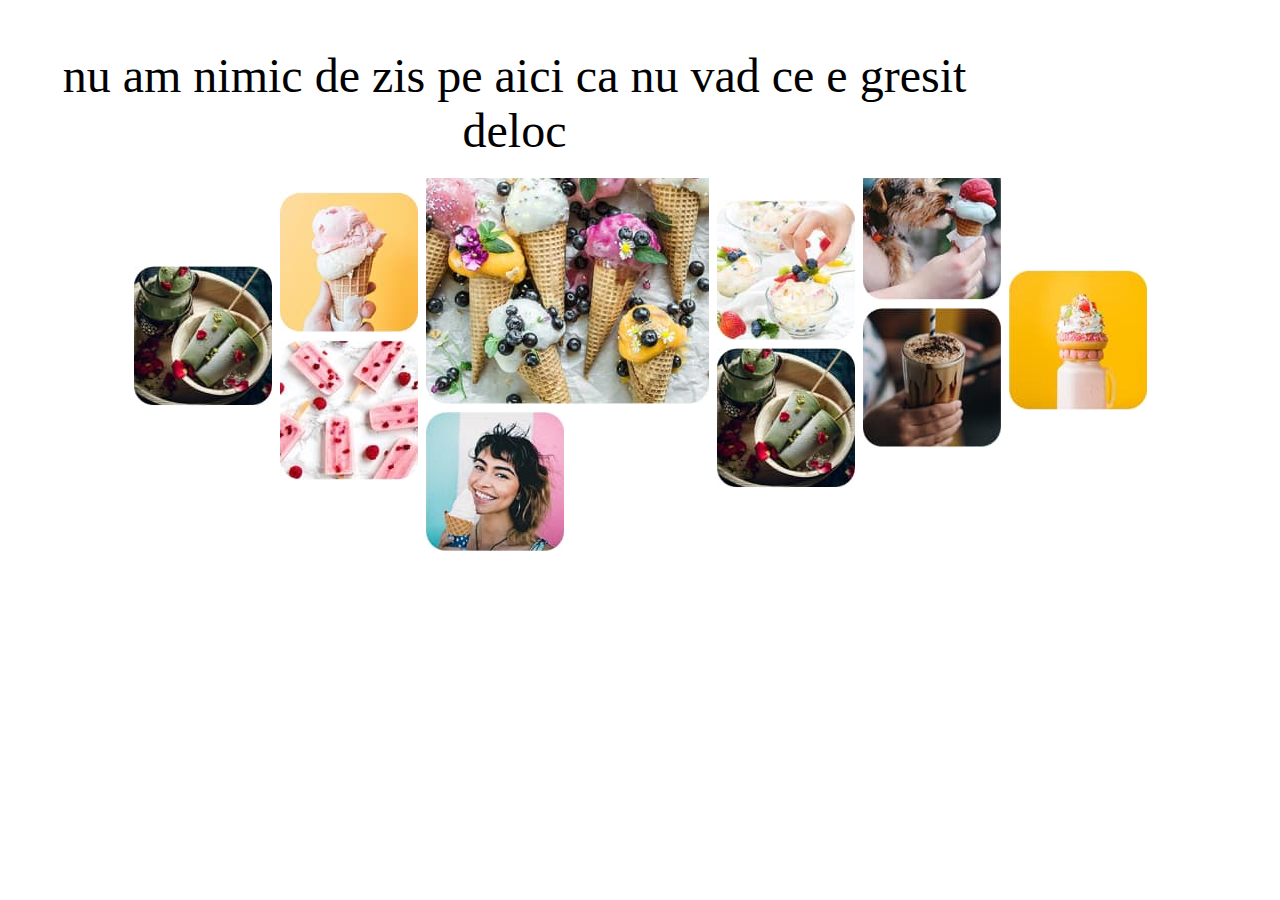
==== contacts.html @ 74f76d8f "masonry commit" ====
<!DOCTYPE html>
<html lang="en">
	<head>
		<meta charset="UTF-8" />
		<meta
			name="viewport"
			content="width=device-width, initial-scale=1.0"
		/>
		<link
			rel="stylesheet"
			href="./css/galery.css"
		/>
		<title>Document</title>
	</head>
	<body>
		<!-- Gallery section start Mariuta Naomi-Ioana -->

		<section class="testing"><p>nu am nimic de zis pe aici ca nu vad ce e gresit deloc</p></section>
		<section class="gallery">
			<div class="masonry">
				<div class="pics">
					<picture>
						<source
							media="(min-width: 1280px)"
							srcset="./images/home-pic1-d.png, ./images/home-pic1-d-2x.png"
						/>
						<source
							media="(min-width: 768px)"
							srcset="./images/home-pic1-t.png, ./images/home-pic1-t-2x.png"
						/>
						<source
							media="(min-width: 480px)"
							srcset="./images/home-pic1-m.png, ./images/home-pic1-m-2x.png"
						/>
						<img
							class="images"
							src="./images/home-pic1-d.png"
							alt=""
						/>
					</picture>
				</div>
				<div class="pics">
					<picture>
						<source
							media="(min-width: 1280px)"
							srcset="./images/home-pic2-d.png, ./images/home-pic2-d-2x.png"
						/>
						<source
							media="(min-width: 768px)"
							srcset="./images/home-pic2-t.png, ./images/home-pic2-t-2x.png"
						/>
						<source
							media="(min-width: 480px)"
							srcset="./images/home-pic2-m.png, ./images/home-pic2-m-2x.png"
						/>
						<img
							class="images"
							src="./images/home-pic2-d.png"
							alt=""
						/>
					</picture>
					<picture>
						<source
							media="(min-width: 1280px)"
							srcset="./images/home-pic3-d.png, ./images/home-pic3-d-2x.png"
						/>
						<source
							media="(min-width: 768px)"
							srcset="./images/home-pic3-t.png, ./images/home-pic3-t-2x.png"
						/>
						<source
							media="(min-width: 480px)"
							srcset="./images/home-pic3-m.png, ./images/home-pic3-m-2x.png"
						/>

						<img
							class="images"
							src="./images/home-pic3-d.png"
							alt=""
						/>
					</picture>
				</div>
				<div class="pics">
					<picture>
						<source
							media="(min-width: 1280px)"
							srcset="./images/home-pic4-d.png, ./images/home-pic4-d-2x.png"
						/>
						<source
							media="(min-width: 768px)"
							srcset="./images/home-pic4-t.png, ./images/home-pic4-t-2x.png"
						/>
						<source
							media="(min-width: 480px)"
							srcset="./images/home-pic4-m.png, ./images/home-pic4-m-2x.png"
						/>

						<img
							class="images"
							src="./images/home-pic4-d.png"
							alt=""
						/>
					</picture>
					<picture>
						<source
							media="(min-width: 1280px)"
							srcset="./images/home-pic5-d.png, ./images/home-pic5-d-2x.png"
						/>
						<source
							media="(min-width: 768px)"
							srcset="./images/home-pic5-t.png, ./images/home-pic5-t-2x.png"
						/>
						<source
							media="(min-width: 480px)"
							srcset="./images/home-pic5-m.png, ./images/home-pic5-m-2x.png"
						/>

						<img
							class="images"
							src="./images/home-pic5-d.png"
							alt=""
						/>
					</picture>
				</div>
				<div class="pics exception-1">
					<picture>
						<source
							media="(min-width: 1280px)"
							srcset="./images/home-pic6-d.png, ./images/home-pic6-d-2x.png"
						/>
						<source
							media="(min-width: 768px)"
							srcset="./images/home-pic6-t.png, ./images/home-pic6-t-2x.png"
						/>
						<source
							media="(min-width: 480px)"
							srcset="./images/home-pic6-m.png, ./images/home-pic6-m-2x.png"
						/>

						<img
							class="images"
							src="./images/home-pic6-d.png"
							alt=""
						/>
					</picture>
					<picture>
						<source
							media="(min-width: 1280px)"
							srcset="./images/home-pic1-d.png, ./images/home-pic7-d-2x.png"
						/>
						<source
							media="(min-width: 768px)"
							srcset="./images/home-pic7-t.png, ./images/home-pic7-t-2x.png"
						/>
						<source
							media="(min-width: 480px)"
							srcset="./images/home-pic7-m.png, ./images/home-pic7-m-2x.png"
						/>

						<img
							class="images"
							src="./images/home-pic7-d.png"
							alt=""
						/>
					</picture>
				</div>
				<div class="pics exception-2">
					<picture>
						<source
							media="(min-width: 1280px)"
							srcset="./images/home-pic8-d.png, ./images/home-pic8-d-2x.png"
						/>
						<source
							media="(min-width: 768px)"
							srcset="./images/home-pic8-t.png, ./images/home-pic8-t-2x.png"
						/>
						<source
							media="(min-width: 480px)"
							srcset="./images/home-pic8-m.png, ./images/home-pic8-m-2x.png"
						/>

						<img
							class="images"
							src="./images/home-pic8-d.png"
							alt=""
						/> </picture
					><picture>
						<source
							media="(min-width: 1280px)"
							srcset="./images/home-pic9-d.png, ./images/home-pic9-d-2x.png"
						/>
						<source
							media="(min-width: 768px)"
							srcset="./images/home-pic9-t.png, ./images/home-pic9-t-2x.png"
						/>
						<source
							media="(min-width: 480px)"
							srcset="./images/home-pic9-m.png, ./images/home-pic9-m-2x.png"
						/>

						<img
							class="images"
							src="./images/home-pic9-d.png"
							alt=""
						/>
					</picture>
				</div>
				<div class="pics exception-3">
					<picture>
						<source
							media="(min-width: 1280px)"
							srcset="./images/home-pic10-d.png, ./images/home-pic10-d-2x.png"
						/>
						<source
							media="(min-width: 768px)"
							srcset="./images/home-pic10-t.png, ./images/home-pic10-t-2x.png"
						/>
						<source
							media="(min-width: 480px)"
							srcset="./images/home-pic10-m.png, ./images/home-pic10-m-2x.png"
						/>

						<img
							class="images"
							src="./images/home-pic10-d.png"
							alt=""
						/>
					</picture>
				</div>
			</div>
		</section>
		<!-- Gallery section end Mariuta Naomi-Ioana -->
		<!-- <script
			type="module"
			src="./masonry.js"
		></script> -->
	</body>
</html>
---- css/galery.css ----
:root {
	--transition: 250ms cubic-bezier(0.4, 0, 0.2, 1);
}

.testing {
	max-width: 1013px;
	height: 130px;
}

.testing p {
	font-size: 3em;
	text-align: center;
	max-width: 1013px;
}

.gallery {
	width: 100%;
	display: flex;
	justify-content: center;
	overflow-x: hidden;
}
.masonry {
	z-index: 20;
	position: relative;
	display: flex;
	gap: 0.5em;
	align-items: center;
	margin-top: -3.6rem;
}
.pics {
	display: flex;
	flex-direction: column;
	justify-content: center;
	gap: 0.25em;
}

.exception-1 {
	margin-bottom: -1rem;
}

.exception-2 {
	margin-bottom: 4rem;
}

.exception-3 {
	margin-bottom: -0.5rem;
}

.images {
	transition: transform var(--transition);
}

.images:hover {
	cursor: pointer;
	transform: scale(1.05);
	z-index: 20;
}

@media screen and (min-width: 768px) {
	.masonry {
		max-width: 63.3125rem;
		margin-top: -3.6rem;
	}
}
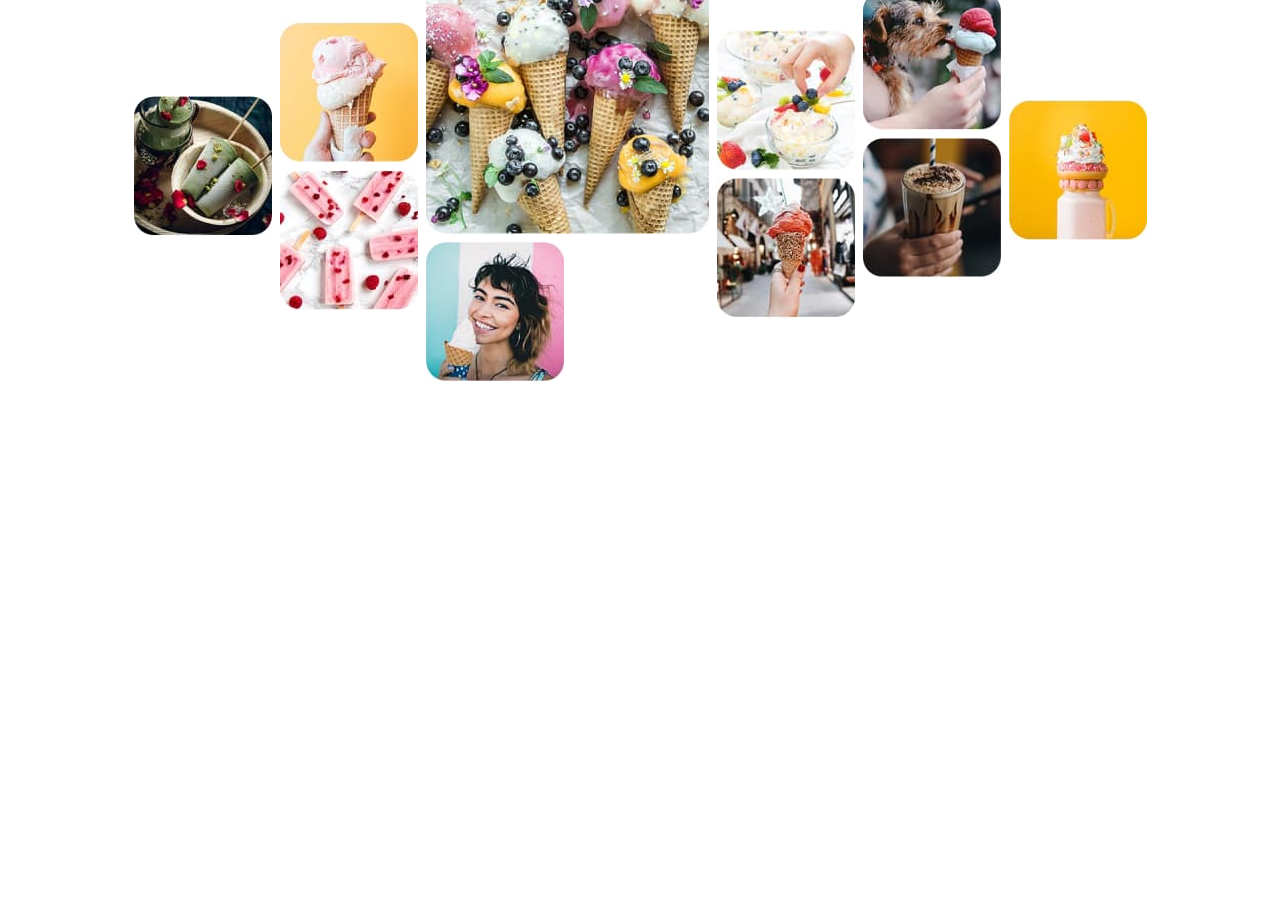
==== commit 57abe397: "contacts resolved" ====
--- a/contacts.html
+++ b/contacts.html
@@ -14,8 +14,6 @@
 	</head>
 	<body>
 		<!-- Gallery section start Mariuta Naomi-Ioana -->
-
-		<section class="testing"><p>nu am nimic de zis pe aici ca nu vad ce e gresit deloc</p></section>
 		<section class="gallery">
 			<div class="masonry">
 				<div class="pics">
@@ -34,7 +32,7 @@
 						/>
 						<img
 							class="images"
-							src="./images/home-pic1-d.png"
+							src="./images/home-pic1-m.png"
 							alt=""
 						/>
 					</picture>
@@ -55,7 +53,7 @@
 						/>
 						<img
 							class="images"
-							src="./images/home-pic2-d.png"
+							src="./images/home-pic2-m.png"
 							alt=""
 						/>
 					</picture>
@@ -75,7 +73,7 @@
 
 						<img
 							class="images"
-							src="./images/home-pic3-d.png"
+							src="./images/home-pic3-m.png"
 							alt=""
 						/>
 					</picture>
@@ -97,7 +95,7 @@
 
 						<img
 							class="images"
-							src="./images/home-pic4-d.png"
+							src="./images/home-pic4-m.png"
 							alt=""
 						/>
 					</picture>
@@ -117,7 +115,7 @@
 
 						<img
 							class="images"
-							src="./images/home-pic5-d.png"
+							src="./images/home-pic5-m.png"
 							alt=""
 						/>
 					</picture>
@@ -139,14 +137,14 @@
 
 						<img
 							class="images"
-							src="./images/home-pic6-d.png"
-							alt=""
-						/>
-					</picture>
-					<picture>
-						<source
-							media="(min-width: 1280px)"
-							srcset="./images/home-pic1-d.png, ./images/home-pic7-d-2x.png"
+							src="./images/home-pic6-m.png"
+							alt=""
+						/>
+					</picture>
+					<picture>
+						<source
+							media="(min-width: 1280px)"
+							srcset="./images/home-pic7-d.png, ./images/home-pic7-d-2x.png"
 						/>
 						<source
 							media="(min-width: 768px)"
@@ -159,7 +157,7 @@
 
 						<img
 							class="images"
-							src="./images/home-pic7-d.png"
+							src="./images/home-pic7-m.png"
 							alt=""
 						/>
 					</picture>
@@ -181,7 +179,7 @@
 
 						<img
 							class="images"
-							src="./images/home-pic8-d.png"
+							src="./images/home-pic8-m.png"
 							alt=""
 						/> </picture
 					><picture>
@@ -200,7 +198,7 @@
 
 						<img
 							class="images"
-							src="./images/home-pic9-d.png"
+							src="./images/home-pic9-m.png"
 							alt=""
 						/>
 					</picture>
@@ -222,7 +220,7 @@
 
 						<img
 							class="images"
-							src="./images/home-pic10-d.png"
+							src="./images/home-pic10-m.png"
 							alt=""
 						/>
 					</picture>
--- a/css/galery.css
+++ b/css/galery.css
@@ -1,32 +1,22 @@
 :root {
 	--transition: 250ms cubic-bezier(0.4, 0, 0.2, 1);
-}
-
-.testing {
-	max-width: 1013px;
-	height: 130px;
-}
-
-.testing p {
-	font-size: 3em;
-	text-align: center;
-	max-width: 1013px;
 }
 
 .gallery {
 	width: 100%;
 	display: flex;
 	justify-content: center;
-	overflow-x: hidden;
 }
+
 .masonry {
 	z-index: 20;
 	position: relative;
 	display: flex;
 	gap: 0.5em;
 	align-items: center;
-	margin-top: -3.6rem;
+	margin-top: -4.2rem;
 }
+
 .pics {
 	display: flex;
 	flex-direction: column;
@@ -48,6 +38,8 @@
 
 .images {
 	transition: transform var(--transition);
+	width: auto;
+	height: 100%;
 }
 
 .images:hover {
